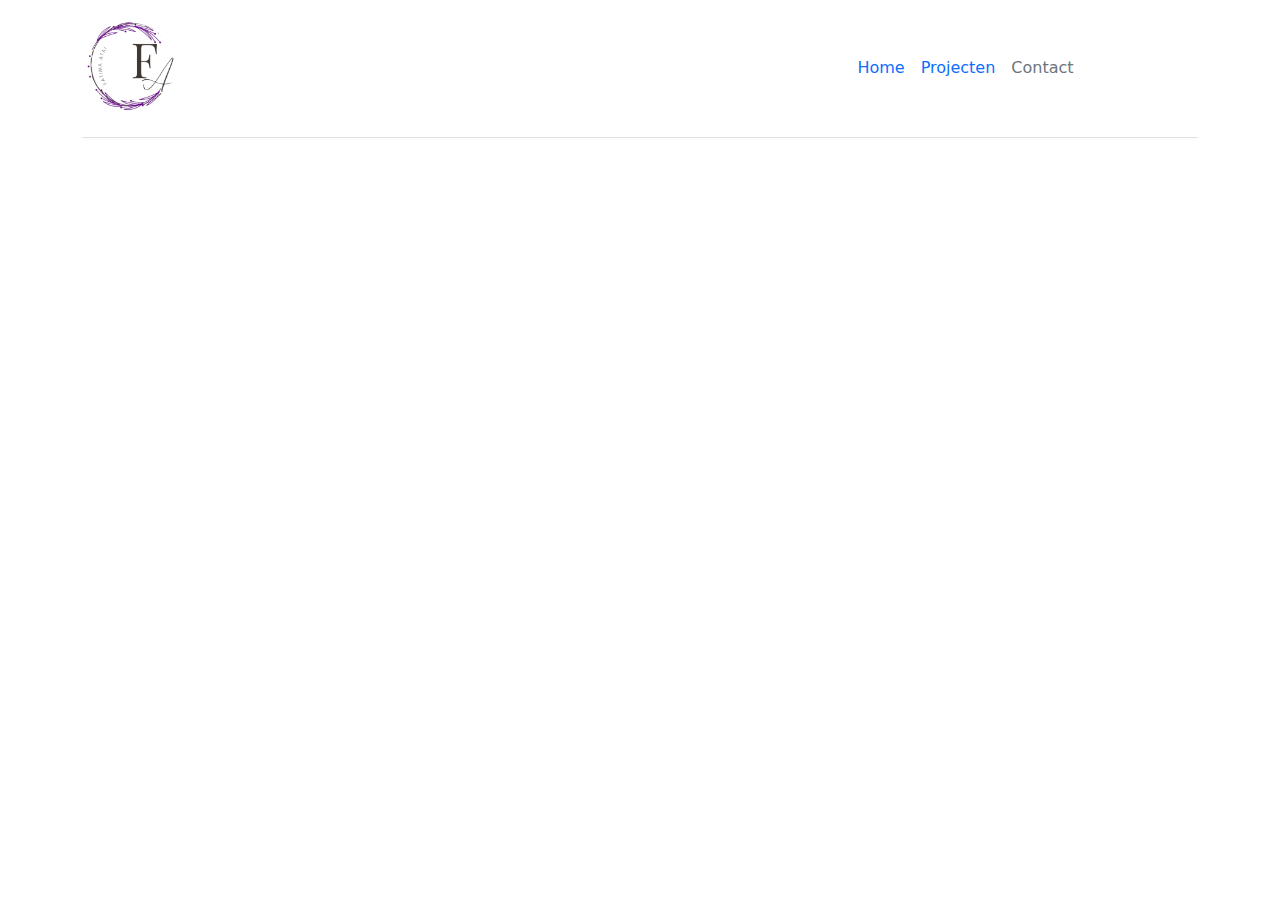
==== contact.html @ c3e57a85 "changed nav" ====
<!DOCTYPE html>
<html lang="en">

<head>
    <meta charset="UTF-8">
    <meta name="viewport" content="width=device-width, initial-scale=1.0">
    <title>Document</title>
    <link href="https://cdn.jsdelivr.net/npm/bootstrap@5.3.3/dist/css/bootstrap.min.css" rel="stylesheet"
        integrity="sha384-QWTKZyjpPEjISv5WaRU9OFeRpok6YctnYmDr5pNlyT2bRjXh0JMhjY6hW+ALEwIH" crossorigin="anonymous">
    <link rel="stylesheet" href="css/style.css">
    <script defer src="https://cdn.jsdelivr.net/npm/bootstrap@5.3.3/dist/js/bootstrap.bundle.min.js"
        integrity="sha384-YvpcrYf0tY3lHB60NNkmXc5s9fDVZLESaAA55NDzOxhy9GkcIdslK1eN7N6jIeHz"
        crossorigin="anonymous"></script>
</head>

<body>
    <div class="container">
        <header
            class="d-flex flex-wrap align-items-center justify-content-center justify-content-md-between py-3 mb-4 border-bottom">
            <div class="col-md-3 mb-2 mb-md-0">
                <a href="index.html" class="d-inline-flex link-body-emphasis text-decoration-none">
                   <img class="logo" src="img/fatima logo.png" alt="">
                </a>
            </div>

            <ul class="nav col-12 col-md-5 mb-2 justify-content-center mb-md-0">
                <li><a href="index.html" class="nav-link px-2 ">Home</a></li>
                <li><a href="project.html" class="nav-link px-2">Projecten</a></li>
                <li><a href="contact.html" class="nav-link px-2 link-secondary">Contact</a></li>
                <!-- <li><a href="#" class="nav-link px-2">About me</a></li> -->
            </ul>   
        </header>
    </div>


</body>

</html>
---- css/style.css ----
*{
    padding: 0;
    margin: 0;
}

.logo{
    width: 100px;
}
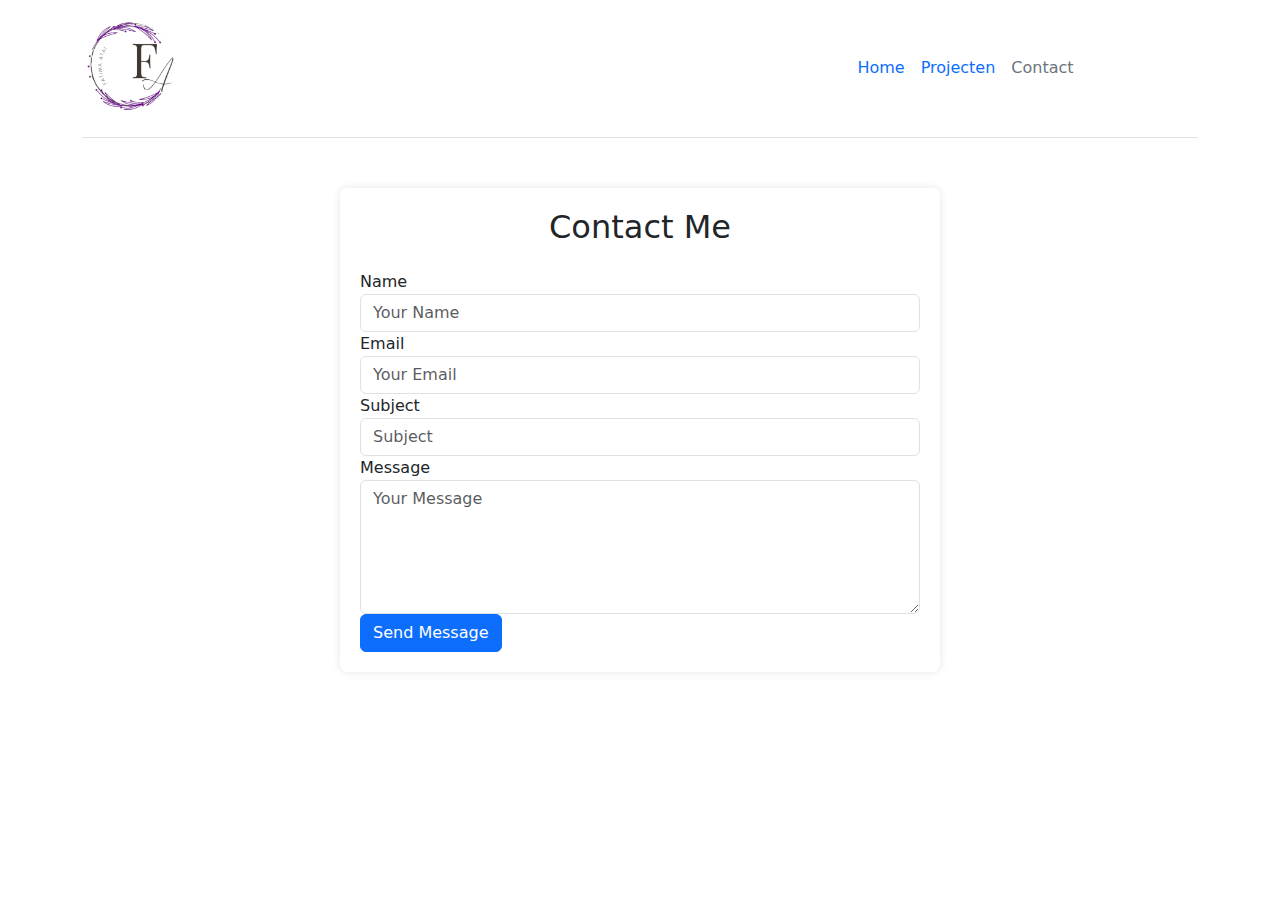
==== commit a9beda2d: "forgot to push" ====
--- a/contact.html
+++ b/contact.html
@@ -19,7 +19,7 @@
             class="d-flex flex-wrap align-items-center justify-content-center justify-content-md-between py-3 mb-4 border-bottom">
             <div class="col-md-3 mb-2 mb-md-0">
                 <a href="index.html" class="d-inline-flex link-body-emphasis text-decoration-none">
-                   <img class="logo" src="img/fatima logo.png" alt="">
+                    <img class="logo" src="img/fatima logo.png" alt="">
                 </a>
             </div>
 
@@ -28,9 +28,34 @@
                 <li><a href="project.html" class="nav-link px-2">Projecten</a></li>
                 <li><a href="contact.html" class="nav-link px-2 link-secondary">Contact</a></li>
                 <!-- <li><a href="#" class="nav-link px-2">About me</a></li> -->
-            </ul>   
+            </ul>
         </header>
     </div>
+    <div class="container">
+        <div class="contact-container">
+            <h2 class="text-center mb-4">Contact Me</h2>
+            <form>
+                <div class="form-group">
+                    <label for="name">Name</label>
+                    <input type="text" class="form-control" id="name" placeholder="Your Name">
+                </div>
+                <div class="form-group">
+                    <label for="email">Email</label>
+                    <input type="email" class="form-control" id="email" placeholder="Your Email">
+                </div>
+                <div class="form-group">
+                    <label for="subject">Subject</label>
+                    <input type="text" class="form-control" id="subject" placeholder="Subject">
+                </div>
+                <div class="form-group">
+                    <label for="message">Message</label>
+                    <textarea class="form-control" id="message" rows="5" placeholder="Your Message"></textarea>
+                </div>
+                <button type="submit" class="btn btn-primary btn-block">Send Message</button>
+            </form>
+        </div>
+    </div>
+
 
 
 </body>
--- a/css/style.css
+++ b/css/style.css
@@ -3,6 +3,46 @@
     margin: 0;
 }
 
+
+/* Style home page  */
 .logo{
     width: 100px;
+}
+
+.intro{
+    background-image: url('img/Welcome to my profile.gif');
+}
+
+
+/* Style project page */
+.card{
+    max-width: 540px;
+}
+
+.card-left{
+    float: left;
+}
+
+.card-right{
+    float: right;
+}
+
+
+/* Style contact me page  */
+.contact-container {
+    max-width: 600px;
+    margin: 50px auto;
+    padding: 20px;
+    background: #fff;
+    box-shadow: 0 0 10px rgba(0, 0, 0, 0.1);
+    border-radius: 8px;
+}
+.social-links a {
+    margin: 0 10px;
+    color: #495057;
+    font-size: 24px;
+    transition: color 0.2s;
+}
+.social-links a:hover {
+    color: #007bff;
 }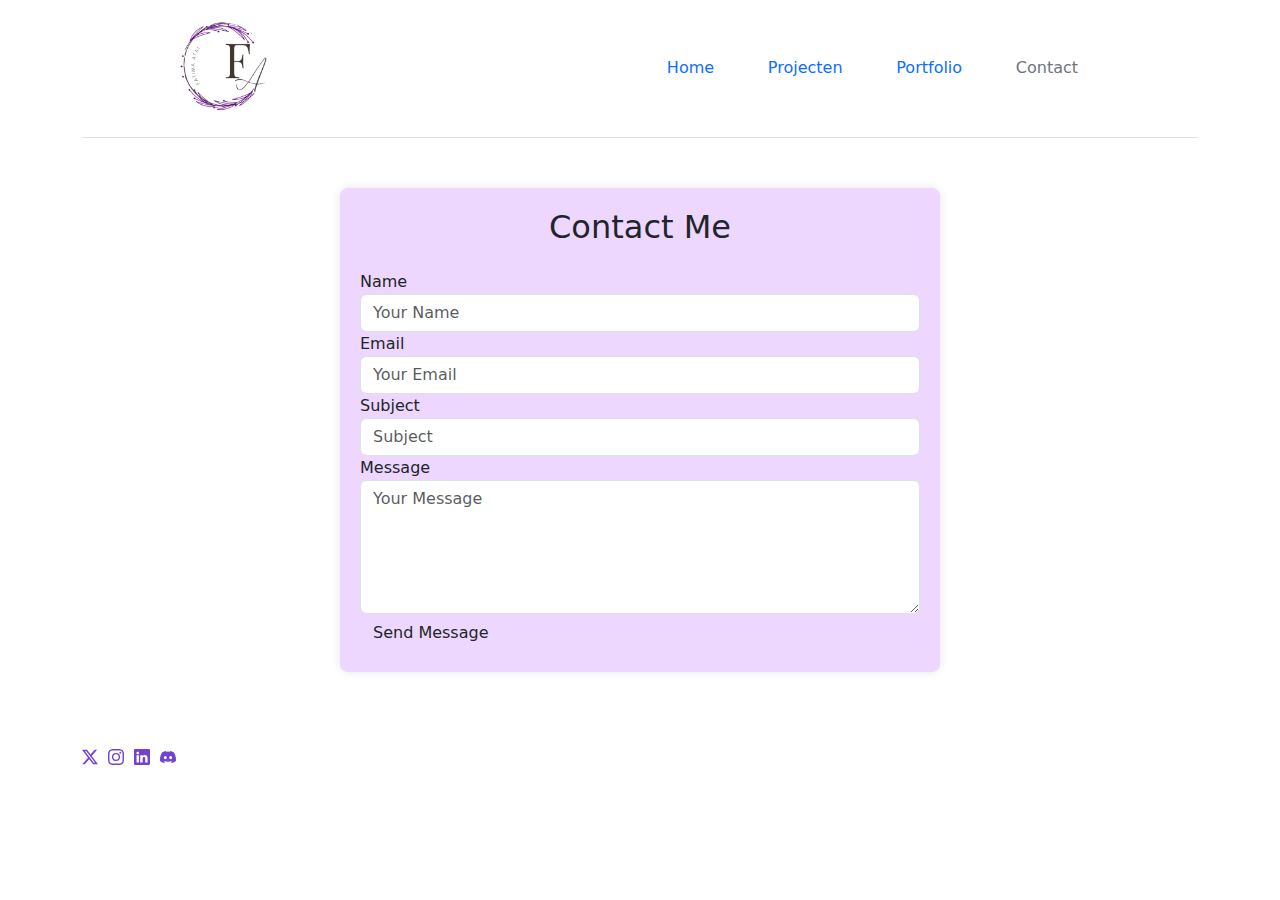
==== commit 174fcac4: "project fixed text" ====
--- a/contact.html
+++ b/contact.html
@@ -26,6 +26,7 @@
             <ul class="nav col-12 col-md-5 mb-2 justify-content-center mb-md-0">
                 <li><a href="index.html" class="nav-link px-2 ">Home</a></li>
                 <li><a href="project.html" class="nav-link px-2">Projecten</a></li>
+                <li><a href="portfolio.html" class="nav-link px-2">Portfolio</a></li>
                 <li><a href="contact.html" class="nav-link px-2 link-secondary">Contact</a></li>
                 <!-- <li><a href="#" class="nav-link px-2">About me</a></li> -->
             </ul>
@@ -51,12 +52,43 @@
                     <label for="message">Message</label>
                     <textarea class="form-control" id="message" rows="5" placeholder="Your Message"></textarea>
                 </div>
-                <button type="submit" class="btn btn-primary btn-block">Send Message</button>
+                <button type="submit" class="btn">Send Message</button>
             </form>
         </div>
     </div>
 
+  <footer class="position-sticky text-center py-3">
+        <div class="container position-relative">
+            <div class="social-icons">
+                <a href="https://www.twitter.com" target="_blank" class="fab fa-twitter"><svg
+                        xmlns="http://www.w3.org/2000/svg" width="16" height="16" fill="currentColor"
+                        class="bi bi-twitter-x" viewBox="0 0 16 16">
+                        <path
+                            d="M12.6.75h2.454l-5.36 6.142L16 15.25h-4.937l-3.867-5.07-4.425 5.07H.316l5.733-6.57L0 .75h5.063l3.495 4.633L12.601.75Zm-.86 13.028h1.36L4.323 2.145H2.865z" />
+                    </svg></a>
+                <a href="https://www.instagram.com" target="_blank" class="fab fa-instagram"><svg
+                        xmlns="http://www.w3.org/2000/svg" width="16" height="16" fill="currentColor"
+                        class="bi bi-instagram" viewBox="0 0 16 16">
+                        <path
+                            d="M8 0C5.829 0 5.556.01 4.703.048 3.85.088 3.269.222 2.76.42a3.9 3.9 0 0 0-1.417.923A3.9 3.9 0 0 0 .42 2.76C.222 3.268.087 3.85.048 4.7.01 5.555 0 5.827 0 8.001c0 2.172.01 2.444.048 3.297.04.852.174 1.433.372 1.942.205.526.478.972.923 1.417.444.445.89.719 1.416.923.51.198 1.09.333 1.942.372C5.555 15.99 5.827 16 8 16s2.444-.01 3.298-.048c.851-.04 1.434-.174 1.943-.372a3.9 3.9 0 0 0 1.416-.923c.445-.445.718-.891.923-1.417.197-.509.332-1.09.372-1.942C15.99 10.445 16 10.173 16 8s-.01-2.445-.048-3.299c-.04-.851-.175-1.433-.372-1.941a3.9 3.9 0 0 0-.923-1.417A3.9 3.9 0 0 0 13.24.42c-.51-.198-1.092-.333-1.943-.372C10.443.01 10.172 0 7.998 0zm-.717 1.442h.718c2.136 0 2.389.007 3.232.046.78.035 1.204.166 1.486.275.373.145.64.319.92.599s.453.546.598.92c.11.281.24.705.275 1.485.039.843.047 1.096.047 3.231s-.008 2.389-.047 3.232c-.035.78-.166 1.203-.275 1.485a2.5 2.5 0 0 1-.599.919c-.28.28-.546.453-.92.598-.28.11-.704.24-1.485.276-.843.038-1.096.047-3.232.047s-2.39-.009-3.233-.047c-.78-.036-1.203-.166-1.485-.276a2.5 2.5 0 0 1-.92-.598 2.5 2.5 0 0 1-.6-.92c-.109-.281-.24-.705-.275-1.485-.038-.843-.046-1.096-.046-3.233s.008-2.388.046-3.231c.036-.78.166-1.204.276-1.486.145-.373.319-.64.599-.92s.546-.453.92-.598c.282-.11.705-.24 1.485-.276.738-.034 1.024-.044 2.515-.045zm4.988 1.328a.96.96 0 1 0 0 1.92.96.96 0 0 0 0-1.92m-4.27 1.122a4.109 4.109 0 1 0 0 8.217 4.109 4.109 0 0 0 0-8.217m0 1.441a2.667 2.667 0 1 1 0 5.334 2.667 2.667 0 0 1 0-5.334" />
+                    </svg></a>
+                <a href="https://www.linkedin.com" target="_blank" class="fab fa-linkedin">
+                    <svg xmlns="http://www.w3.org/2000/svg" width="16" height="16" fill="currentColor"
+                        class="bi bi-linkedin" viewBox="0 0 16 16">
+                        <path
+                            d="M0 1.146C0 .513.526 0 1.175 0h13.65C15.474 0 16 .513 16 1.146v13.708c0 .633-.526 1.146-1.175 1.146H1.175C.526 16 0 15.487 0 14.854zm4.943 12.248V6.169H2.542v7.225zm-1.2-8.212c.837 0 1.358-.554 1.358-1.248-.015-.709-.52-1.248-1.342-1.248S2.4 3.226 2.4 3.934c0 .694.521 1.248 1.327 1.248zm4.908 8.212V9.359c0-.216.016-.432.08-.586.173-.431.568-.878 1.232-.878.869 0 1.216.662 1.216 1.634v3.865h2.401V9.25c0-2.22-1.184-3.252-2.764-3.252-1.274 0-1.845.7-2.165 1.193v.025h-.016l.016-.025V6.169h-2.4c.03.678 0 7.225 0 7.225z" />
+                    </svg></a>
 
+                <a href="https://www.discord.com" target="_blank" class="fab fa-discord">
+                    <svg xmlns="http://www.w3.org/2000/svg" width="16" height="16" fill="currentColor"
+                        class="bi bi-discord" viewBox="0 0 16 16">
+                        <path
+                            d="M13.545 2.907a13.2 13.2 0 0 0-3.257-1.011.05.05 0 0 0-.052.025c-.141.25-.297.577-.406.833a12.2 12.2 0 0 0-3.658 0 8 8 0 0 0-.412-.833.05.05 0 0 0-.052-.025c-1.125.194-2.22.534-3.257 1.011a.04.04 0 0 0-.021.018C.356 6.024-.213 9.047.066 12.032q.003.022.021.037a13.3 13.3 0 0 0 3.995 2.02.05.05 0 0 0 .056-.019q.463-.63.818-1.329a.05.05 0 0 0-.01-.059l-.018-.011a9 9 0 0 1-1.248-.595.05.05 0 0 1-.02-.066l.015-.019q.127-.095.248-.195a.05.05 0 0 1 .051-.007c2.619 1.196 5.454 1.196 8.041 0a.05.05 0 0 1 .053.007q.121.1.248.195a.05.05 0 0 1-.004.085 8 8 0 0 1-1.249.594.05.05 0 0 0-.03.03.05.05 0 0 0 .003.041c.24.465.515.909.817 1.329a.05.05 0 0 0 .056.019 13.2 13.2 0 0 0 4.001-2.02.05.05 0 0 0 .021-.037c.334-3.451-.559-6.449-2.366-9.106a.03.03 0 0 0-.02-.019m-8.198 7.307c-.789 0-1.438-.724-1.438-1.612s.637-1.613 1.438-1.613c.807 0 1.45.73 1.438 1.613 0 .888-.637 1.612-1.438 1.612m5.316 0c-.788 0-1.438-.724-1.438-1.612s.637-1.613 1.438-1.613c.807 0 1.451.73 1.438 1.613 0 .888-.631 1.612-1.438 1.612" />
+                    </svg></a>
+
+            </div>
+        </div>
+    </footer>
 
 </body>
 
--- a/css/style.css
+++ b/css/style.css
@@ -1,48 +1,60 @@
-*{
-    padding: 0;
-    margin: 0;
+* {
+    padding: 0 auto;
+    margin: 0 auto;
 }
 
 
 /* Style home page  */
-.logo{
+.logo {
     width: 100px;
 }
 
-.intro{
-    background-image: url('img/Welcome to my profile.gif');
+/* Style project page */
+.project-img {
+    width: 100%;
+    border: 1px solid #520068;
+    background-size: cover;
 }
 
-
-/* Style project page */
-.card{
-    max-width: 540px;
-}
-
-.card-left{
-    float: left;
-}
-
-.card-right{
-    float: right;
+.card {
+    background-color: #edd7ff;
+    border: 1px solid #520068;
+    height: 450px;
 }
 
 
 /* Style contact me page  */
-.contact-container {
+.contact-container, .lead{
     max-width: 600px;
     margin: 50px auto;
     padding: 20px;
-    background: #fff;
+    background: #edd7ff;
     box-shadow: 0 0 10px rgba(0, 0, 0, 0.1);
     border-radius: 8px;
 }
-.social-links a {
-    margin: 0 10px;
-    color: #495057;
+
+
+/* footer */
+footer {
+    bottom: 0;
+    width: 100%;
+    color: #7243D1;
+    padding: 10px 0;
+    text-align: center;
+}
+.social-icons {
+    position: absolute;
+    /* left: 5%; */
+    /* bottom: 20px; */
+    display: flex;
+    flex-direction: row;
+    gap: 10px;
+}
+.social-icons a {
+    color: #7243D1;
     font-size: 24px;
-    transition: color 0.2s;
+    text-decoration: none;
 }
-.social-links a:hover {
-    color: #007bff;
+.social-icons a:hover {
+    color: #520068;
 }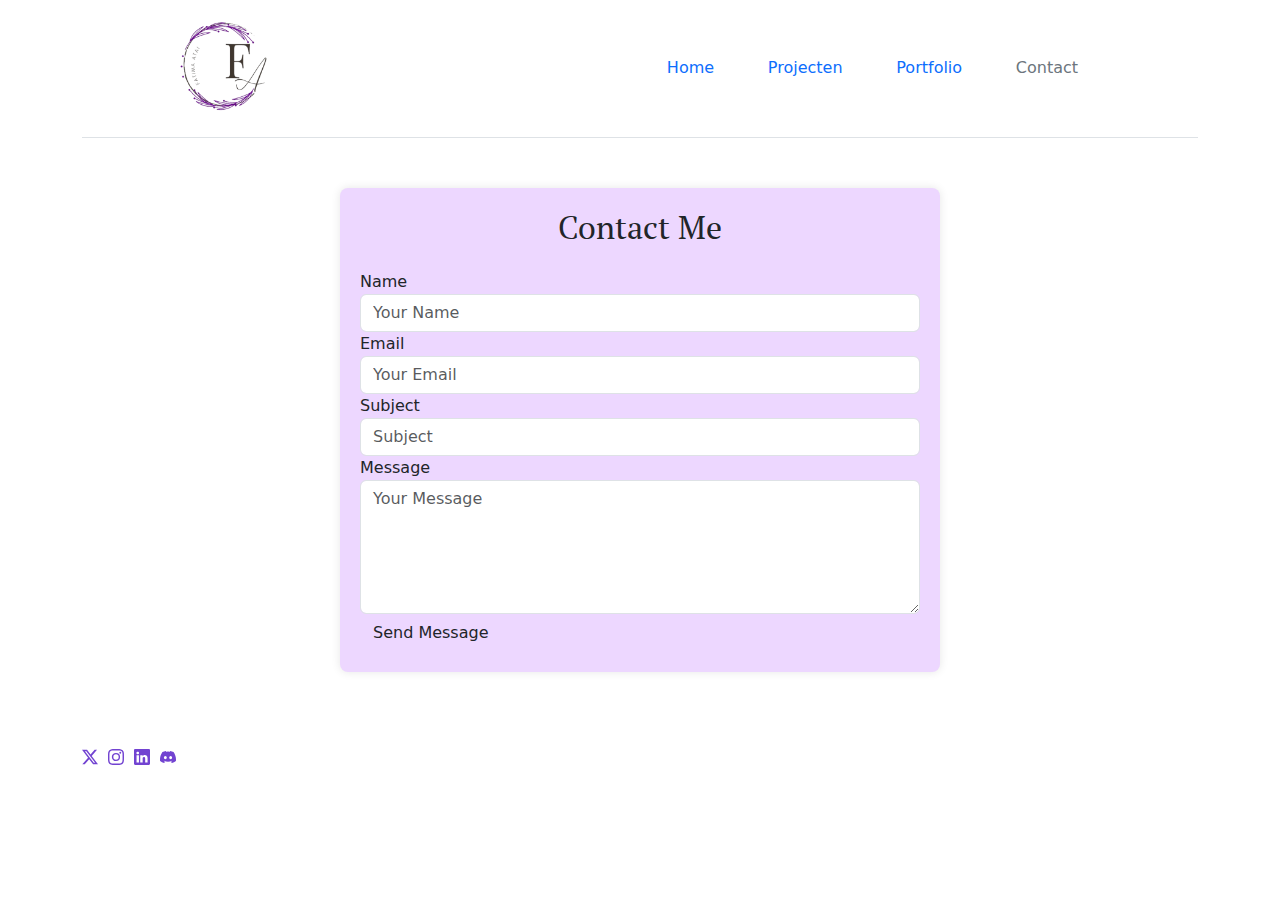
==== commit f85c5250: "font added" ====
--- a/contact.html
+++ b/contact.html
@@ -8,6 +8,9 @@
     <link href="https://cdn.jsdelivr.net/npm/bootstrap@5.3.3/dist/css/bootstrap.min.css" rel="stylesheet"
         integrity="sha384-QWTKZyjpPEjISv5WaRU9OFeRpok6YctnYmDr5pNlyT2bRjXh0JMhjY6hW+ALEwIH" crossorigin="anonymous">
     <link rel="stylesheet" href="css/style.css">
+    <link rel="preconnect" href="https://fonts.googleapis.com">
+<link rel="preconnect" href="https://fonts.gstatic.com" crossorigin>
+<link href="https://fonts.googleapis.com/css2?family=PT+Serif:ital,wght@0,400;0,700;1,400;1,700&display=swap" rel="stylesheet">
     <script defer src="https://cdn.jsdelivr.net/npm/bootstrap@5.3.3/dist/js/bootstrap.bundle.min.js"
         integrity="sha384-YvpcrYf0tY3lHB60NNkmXc5s9fDVZLESaAA55NDzOxhy9GkcIdslK1eN7N6jIeHz"
         crossorigin="anonymous"></script>
--- a/css/style.css
+++ b/css/style.css
@@ -1,6 +1,10 @@
 * {
     padding: 0 auto;
     margin: 0 auto;
+}
+
+h2{
+    font-family: "PT serif";
 }
 
 
@@ -12,6 +16,7 @@
 /* Style project page */
 .project-img {
     width: 100%;
+    height: 100%;
     border: 1px solid #520068;
     background-size: cover;
 }
@@ -19,7 +24,16 @@
 .card {
     background-color: #edd7ff;
     border: 1px solid #520068;
-    height: 450px;
+    height: auto;
+}
+
+:hover.card{
+    background-color: #520068;
+    color: white;
+}
+
+a{
+    text-decoration: none;
 }
 
 
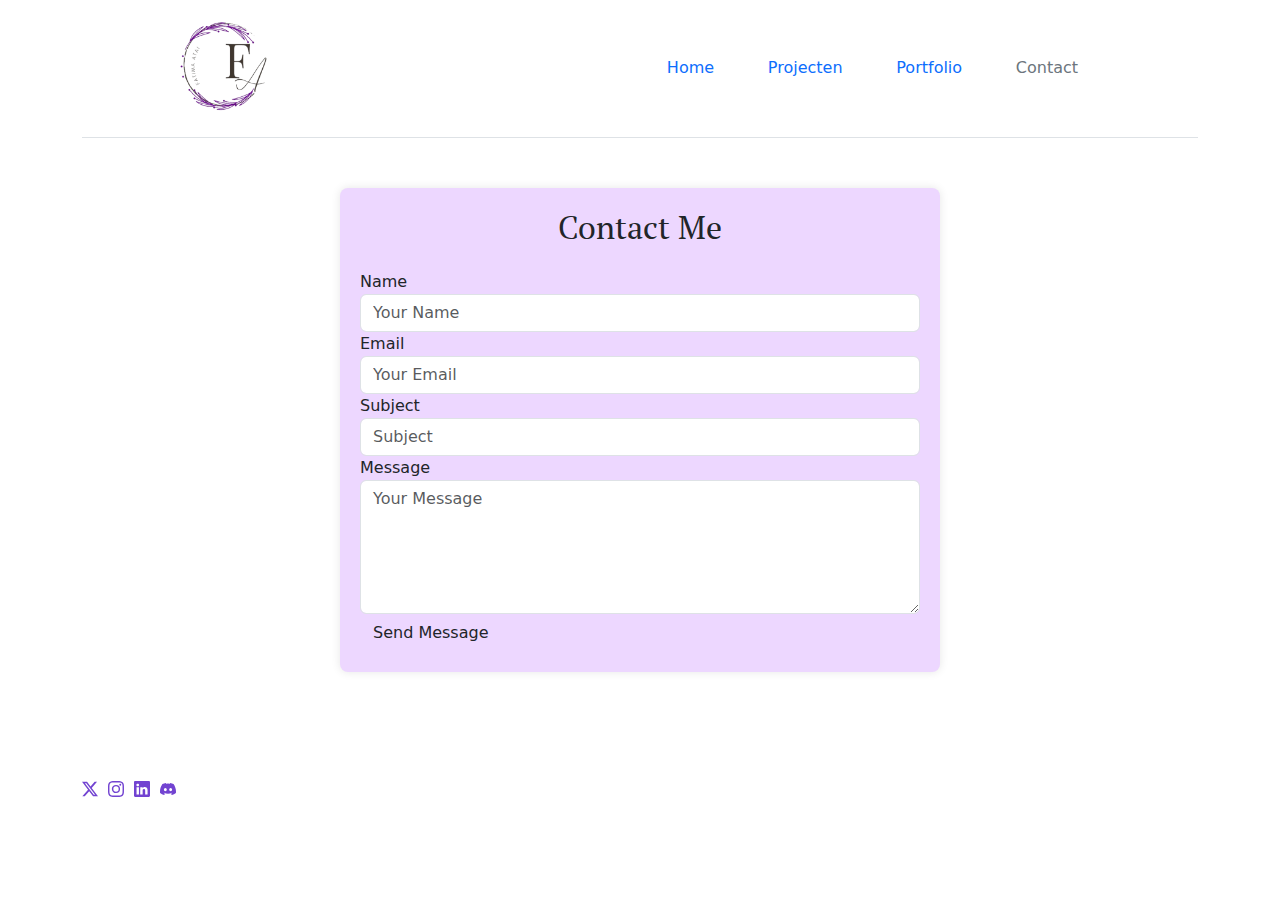
==== commit 7b239444: "last min changes footer" ====
--- a/contact.html
+++ b/contact.html
@@ -60,7 +60,7 @@
         </div>
     </div>
 
-  <footer class="position-sticky text-center py-3">
+  <footer class="text-center p-5">
         <div class="container position-relative">
             <div class="social-icons">
                 <a href="https://www.twitter.com" target="_blank" class="fab fa-twitter"><svg
